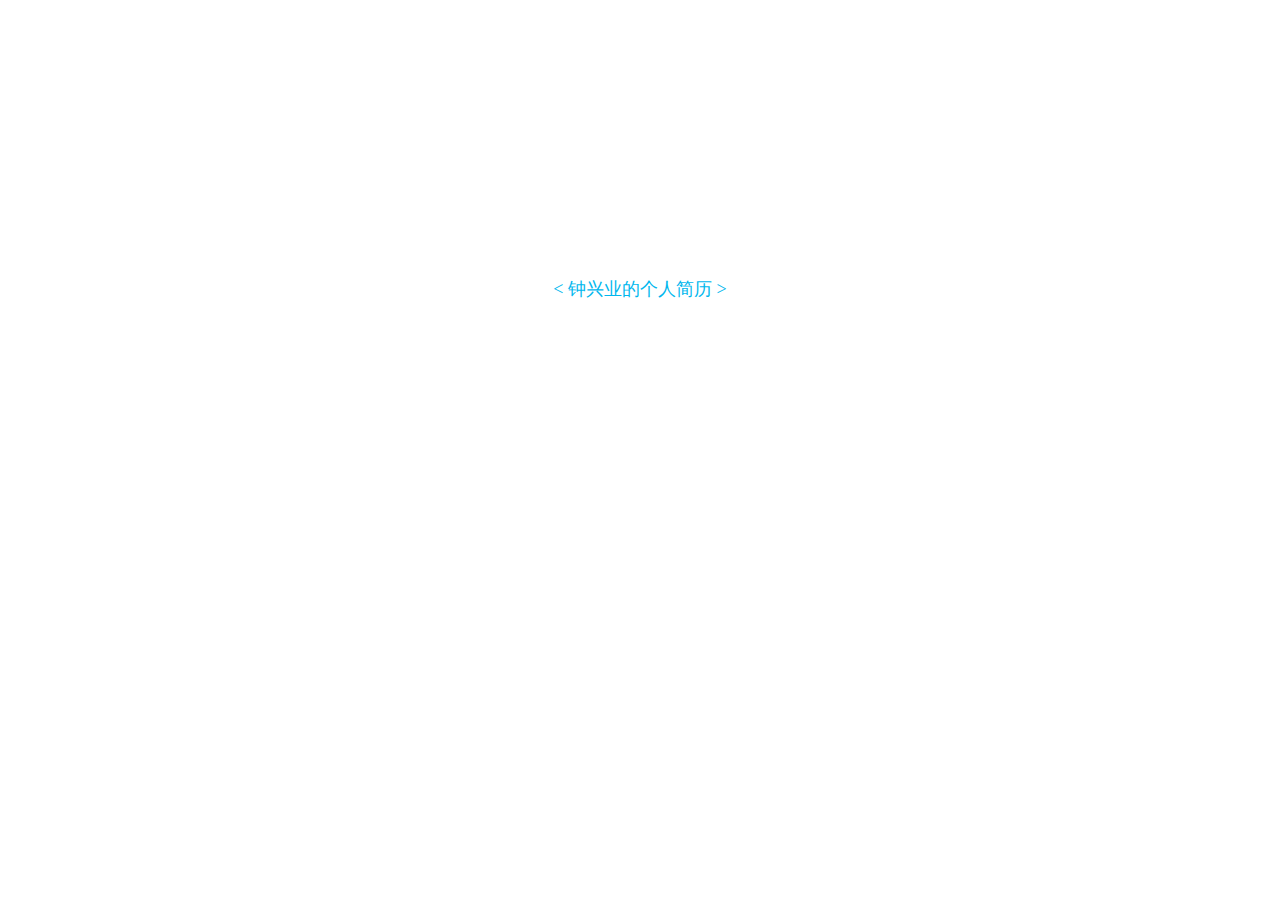
==== index.html @ 910800b6 "add 1" ====
<!DOCTYPE html>
<html>
<head lang="en">
    <meta charset="UTF-8">
    <title>钟兴业的个人简历</title>
    <link rel="stylesheet" href="css/reset.css"/>
    <style>html, body { width: 100%; height: 100%; }
        body { background: url("images/index/light.jpg") no-repeat center; background-size: cover; }
        #box { height: 140px; width: 516px; margin: auto; position: absolute; top: 0; right: 0; bottom: 0; left: 0; background: url("images/index/bg.png") no-repeat center; }
        .text { width: 100%; font: 18px/1 '微软雅黑,黑体'; color: #00b7ee; text-align: center; position: absolute; top: -100px; }
        #audio { width: 83px; height: 24px; background: url("images/icons/audio.png"); position: absolute; top: -24px;
            left: 50%; margin-left: -41px; z-index: 10; }
        #audio div { width: 51px; height: 24px; background: url("images/icons/button.png"); -webkit-transform: translate(32px); transform: translate(32px); transition: all .2s; }
        .dark, #light { height: 140px; width: 516px; }
        .dark div, #light div { float: left; transition: opacity .1s linear; }
        .dark div:nth-of-type(1), #light div:nth-of-type(1) { width: 220px; height: 107px; padding-top: 25px; margin-left: 7px; }
        .dark div:nth-of-type(2), #light div:nth-of-type(2) { width: 63px; height: 65px; padding-top: 34px; }
        .dark div:nth-of-type(3), #light div:nth-of-type(3) { width: 220px; height: 107px; padding-top: 25px; }
        .dark div:nth-of-type(1) { background: url("images/index/xuanku.png") no-repeat left bottom; }
        .dark div:nth-of-type(2) { background: url("images/index/six.png") no-repeat left bottom; }
        .dark div:nth-of-type(3) { background: url("images/index/wenzi.png") no-repeat right bottom; }
        #light div:nth-of-type(1) { background: url("images/index/xuanku2.png") no-repeat left bottom; }
        #light div:nth-of-type(2) { background: url("images/index/six2.png") no-repeat left bottom; }
        #light div:nth-of-type(3) { background: url("images/index/wenzi2.png") no-repeat right bottom; }
        #light { position: absolute; top: 0; }
        #light div { opacity: 0; }

        #prompt { text-align: center; height: 450px; width: 440px; position: absolute; margin: auto; top: 0; left: 0; bottom: 0; right: 0; display: none; }
        #prompt h3 { color: #fff; font: 14px/1 '微软雅黑,黑体'; }
        .out { color: #00b7ee; font: 18px/28px '微软雅黑,黑体'; }
        .out span { display: inline-block; -webkit-transform: rotate(20deg); transform: rotate(20deg); color: #fff;
            font-size: 24px; }
        .not { color: #00b7ee; font: 14px/28px '微软雅黑,黑体'; }
        .cry { color: #fff; font: 30px/70px '微软雅黑,黑体'; height: 70px; }
        .itemBox { width: 424px; height: 284px; margin: 10px auto; background: url("images/index/bg2.png") no-repeat
        center; padding-top: 5px; text-align: center; }
        .suggest { height: 34px; font: 14px/34px '微软雅黑,黑体'; color: #fff; }
        .word { width: 163px; height: 30px; background: url("images/index/word.png") no-repeat center bottom; margin: 0
        auto
        27px; }
        .word:hover { background-position: center top; }
        .or { color: #00b7ee; margin-bottom: 11px; font: 14px/1 '微软雅黑,黑体'; }
        .logBox { width: 342px; overflow: hidden; margin: 0 auto 14px; }
        .logBox li { width: 114px; float: left; }
        .logBox img { width: 64px; height: 64px; margin: 0 25px; }
        .logBox h4 { font: 22px/36px '微软雅黑,黑体'; color: #fff; }
        .logBox p { font: 14px/1 '微软雅黑,黑体'; color: #fff; }
        .keep { font: 14px/1 '微软雅黑,黑体'; color: #00b7ee; }

    </style>
</head>
<body>
    <div id="box">
        <div class="text">&lt; 钟兴业的个人简历 &gt;</div>
        <div id="audio">
            <div>
                <img src="images/icons/bofang.png" alt=""/>
            </div>
        </div>
        <div class="dark">
            <div></div>
            <div></div>
            <div></div>
        </div>
        <div id="light">
            <div></div>
            <div></div>
            <div></div>
        </div>
    </div>
    <div id="prompt">
        <h3>&lt; 钟兴业的个人简历 &gt;</h3>
        <p class="out">检测到你的浏览器太 <span>OUT</span> 了</p>
        <p class="not">导致许多浏览器新特性无法识别，因此“炫酷版”个人简历你无法预览</p>
        <p class="cry">(>﹏<)</p>
        <div class="itemBox">
            <p class="suggest">推荐访问</p>
            <div class="word" id="word"></div>
            <p class="or">或者下载</p>
            <ul class="logBox">
                <li>
                    <img src="images/index/chrome.png" alt=""/>
                    <h4>chrome</h4>
                    <p>谷歌浏览器</p>
                </li>
                <li>
                    <img src="images/index/fox.png" alt=""/>
                    <h4>Firefox</h4>
                    <p>火狐浏览器</p>
                </li>
                <li>
                    <img src="images/index/safari.png" alt=""/>
                    <h4>Safari</h4>
                    <p>苹果浏览器</p>
                </li>
            </ul>
            <p class="keep">后再继续访问该网页</p>
        </div>
    </div>
    <script>


        var light = document.getElementById('light');
        var aDiv2 = light.getElementsByTagName('div');

        var oAudio = document.getElementById('audio');
        var button = oAudio.getElementsByTagName('div')[0];
        var oImg = button.getElementsByTagName('img')[0];
        var bOff = false;

        var box = document.getElementById('box');
        var prompt = document.getElementById('prompt');

        var word = document.getElementById('word');

        var explorer = window.navigator.userAgent.toUpperCase();
        if(explorer.indexOf("MSIE")!=-1||explorer.indexOf("TRIDENT")!=-1){

            box.style.display = 'none';
            prompt.style.display = 'block';

        }

        aDiv2[0].onmouseover = function(){

            this.style.opacity = 1;
            aDiv2[1].style.opacity = 1;

        };
        aDiv2[0].onmouseout = function(){

            this.style.opacity = 0;
            aDiv2[1].style.opacity = 0;

        };
        aDiv2[2].onmouseover = function(){

            this.style.opacity = 1;
            aDiv2[1].style.opacity = 1;

        };
        aDiv2[2].onmouseout = function(){

            this.style.opacity = 0;
            aDiv2[1].style.opacity = 0;

        };

        oAudio.bOff = false;
        oAudio.onclick = sound;
        function sound(){

            oAudio.bOff = !oAudio.bOff;
            if(oAudio.bOff){

                button.style.webkitTransform = 'translate(0)';
                button.style.transform = 'translate(0)';
                oImg.src = 'images/icons/jingyin.png';

            }else{

                button.style.webkitTransform = 'translate(32px)';
                button.style.transform = 'translate(32px)';
                oImg.src = 'images/icons/bofang.png';

            }

        }

        aDiv2[0].onclick = function(){

            window.location.href = 'cool.html#audio='+!oAudio.bOff;

        };
        aDiv2[2].onclick = function(){

            window.location.href = 'simple.html';

        };
        word.onclick = function(){

            window.location.href = 'simple.html';

        };

    </script>
</body>
</html>
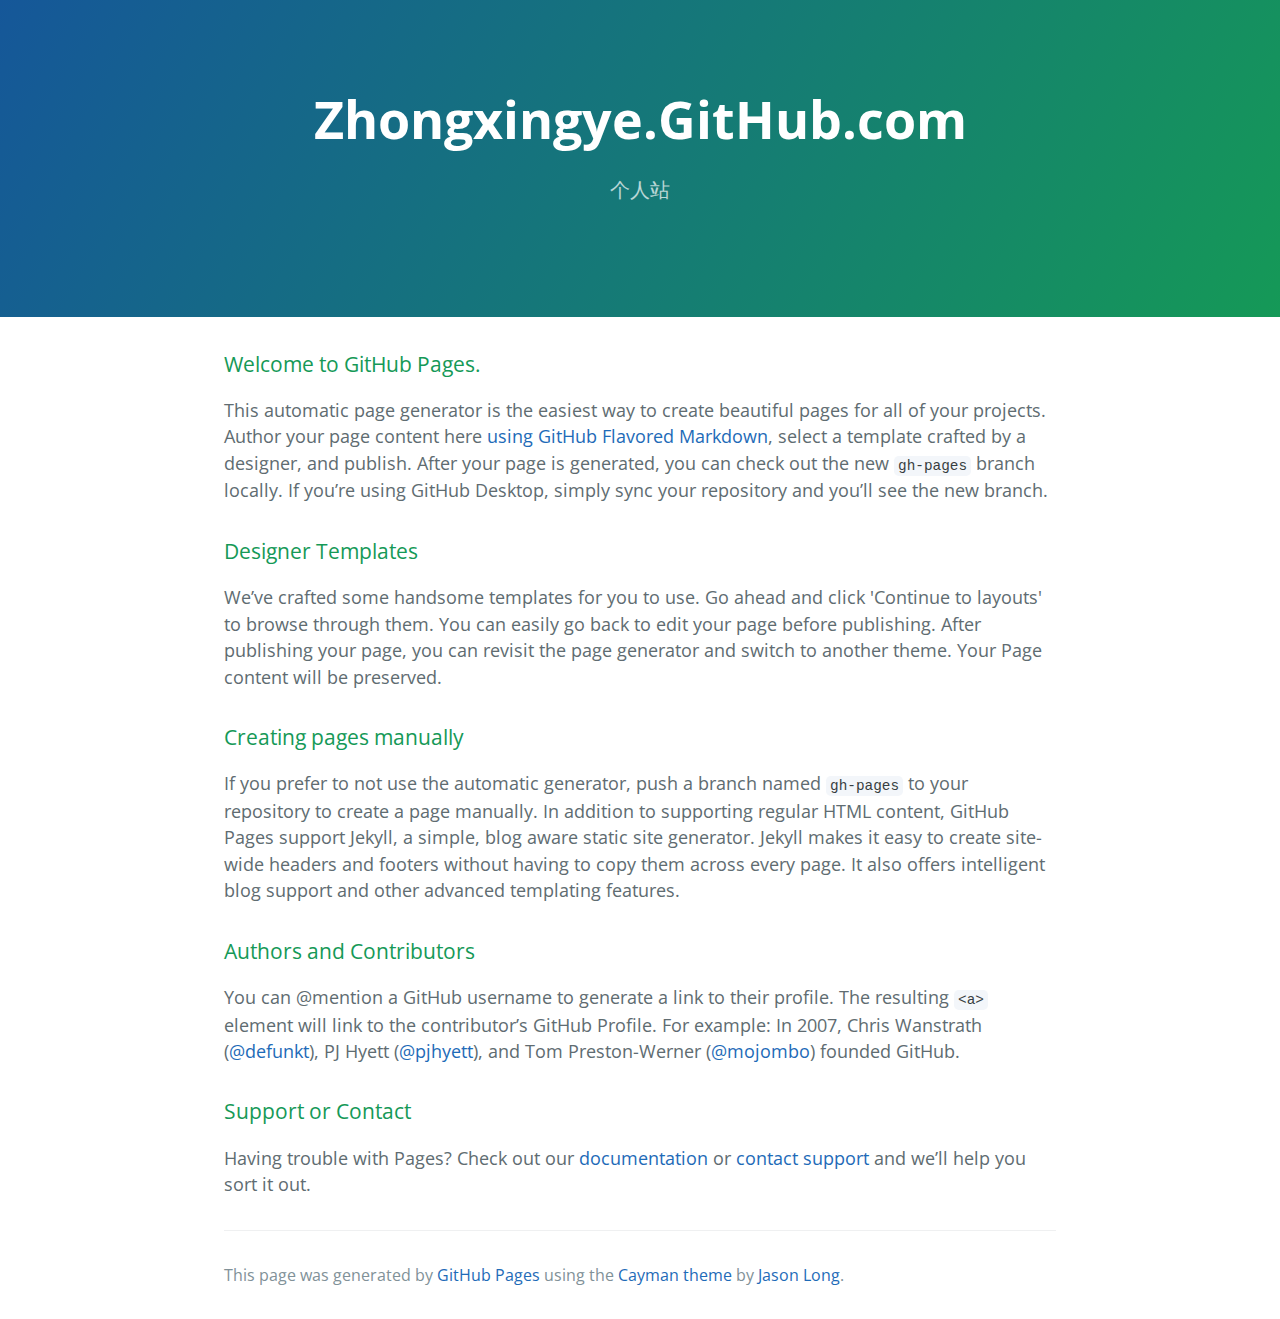
==== commit e236d367: "Replace master branch with page content via GitHub" ====
--- a/index.html
+++ b/index.html
@@ -1,188 +1,53 @@
 <!DOCTYPE html>
-<html>
-<head lang="en">
+<html lang="en-us">
+  <head>
     <meta charset="UTF-8">
-    <title>钟兴业的个人简历</title>
-    <link rel="stylesheet" href="css/reset.css"/>
-    <style>html, body { width: 100%; height: 100%; }
-        body { background: url("images/index/light.jpg") no-repeat center; background-size: cover; }
-        #box { height: 140px; width: 516px; margin: auto; position: absolute; top: 0; right: 0; bottom: 0; left: 0; background: url("images/index/bg.png") no-repeat center; }
-        .text { width: 100%; font: 18px/1 '微软雅黑,黑体'; color: #00b7ee; text-align: center; position: absolute; top: -100px; }
-        #audio { width: 83px; height: 24px; background: url("images/icons/audio.png"); position: absolute; top: -24px;
-            left: 50%; margin-left: -41px; z-index: 10; }
-        #audio div { width: 51px; height: 24px; background: url("images/icons/button.png"); -webkit-transform: translate(32px); transform: translate(32px); transition: all .2s; }
-        .dark, #light { height: 140px; width: 516px; }
-        .dark div, #light div { float: left; transition: opacity .1s linear; }
-        .dark div:nth-of-type(1), #light div:nth-of-type(1) { width: 220px; height: 107px; padding-top: 25px; margin-left: 7px; }
-        .dark div:nth-of-type(2), #light div:nth-of-type(2) { width: 63px; height: 65px; padding-top: 34px; }
-        .dark div:nth-of-type(3), #light div:nth-of-type(3) { width: 220px; height: 107px; padding-top: 25px; }
-        .dark div:nth-of-type(1) { background: url("images/index/xuanku.png") no-repeat left bottom; }
-        .dark div:nth-of-type(2) { background: url("images/index/six.png") no-repeat left bottom; }
-        .dark div:nth-of-type(3) { background: url("images/index/wenzi.png") no-repeat right bottom; }
-        #light div:nth-of-type(1) { background: url("images/index/xuanku2.png") no-repeat left bottom; }
-        #light div:nth-of-type(2) { background: url("images/index/six2.png") no-repeat left bottom; }
-        #light div:nth-of-type(3) { background: url("images/index/wenzi2.png") no-repeat right bottom; }
-        #light { position: absolute; top: 0; }
-        #light div { opacity: 0; }
+    <title>Zhongxingye.GitHub.com by zhongxingye</title>
+    <meta name="viewport" content="width=device-width, initial-scale=1">
+    <link rel="stylesheet" type="text/css" href="stylesheets/normalize.css" media="screen">
+    <link href='https://fonts.googleapis.com/css?family=Open+Sans:400,700' rel='stylesheet' type='text/css'>
+    <link rel="stylesheet" type="text/css" href="stylesheets/stylesheet.css" media="screen">
+    <link rel="stylesheet" type="text/css" href="stylesheets/github-light.css" media="screen">
+  </head>
+  <body>
+    <section class="page-header">
+      <h1 class="project-name">Zhongxingye.GitHub.com</h1>
+      <h2 class="project-tagline">个人站</h2>
+    </section>
 
-        #prompt { text-align: center; height: 450px; width: 440px; position: absolute; margin: auto; top: 0; left: 0; bottom: 0; right: 0; display: none; }
-        #prompt h3 { color: #fff; font: 14px/1 '微软雅黑,黑体'; }
-        .out { color: #00b7ee; font: 18px/28px '微软雅黑,黑体'; }
-        .out span { display: inline-block; -webkit-transform: rotate(20deg); transform: rotate(20deg); color: #fff;
-            font-size: 24px; }
-        .not { color: #00b7ee; font: 14px/28px '微软雅黑,黑体'; }
-        .cry { color: #fff; font: 30px/70px '微软雅黑,黑体'; height: 70px; }
-        .itemBox { width: 424px; height: 284px; margin: 10px auto; background: url("images/index/bg2.png") no-repeat
-        center; padding-top: 5px; text-align: center; }
-        .suggest { height: 34px; font: 14px/34px '微软雅黑,黑体'; color: #fff; }
-        .word { width: 163px; height: 30px; background: url("images/index/word.png") no-repeat center bottom; margin: 0
-        auto
-        27px; }
-        .word:hover { background-position: center top; }
-        .or { color: #00b7ee; margin-bottom: 11px; font: 14px/1 '微软雅黑,黑体'; }
-        .logBox { width: 342px; overflow: hidden; margin: 0 auto 14px; }
-        .logBox li { width: 114px; float: left; }
-        .logBox img { width: 64px; height: 64px; margin: 0 25px; }
-        .logBox h4 { font: 22px/36px '微软雅黑,黑体'; color: #fff; }
-        .logBox p { font: 14px/1 '微软雅黑,黑体'; color: #fff; }
-        .keep { font: 14px/1 '微软雅黑,黑体'; color: #00b7ee; }
+    <section class="main-content">
+      <h3>
+<a id="welcome-to-github-pages" class="anchor" href="#welcome-to-github-pages" aria-hidden="true"><span aria-hidden="true" class="octicon octicon-link"></span></a>Welcome to GitHub Pages.</h3>
 
-    </style>
-</head>
-<body>
-    <div id="box">
-        <div class="text">&lt; 钟兴业的个人简历 &gt;</div>
-        <div id="audio">
-            <div>
-                <img src="images/icons/bofang.png" alt=""/>
-            </div>
-        </div>
-        <div class="dark">
-            <div></div>
-            <div></div>
-            <div></div>
-        </div>
-        <div id="light">
-            <div></div>
-            <div></div>
-            <div></div>
-        </div>
-    </div>
-    <div id="prompt">
-        <h3>&lt; 钟兴业的个人简历 &gt;</h3>
-        <p class="out">检测到你的浏览器太 <span>OUT</span> 了</p>
-        <p class="not">导致许多浏览器新特性无法识别，因此“炫酷版”个人简历你无法预览</p>
-        <p class="cry">(>﹏<)</p>
-        <div class="itemBox">
-            <p class="suggest">推荐访问</p>
-            <div class="word" id="word"></div>
-            <p class="or">或者下载</p>
-            <ul class="logBox">
-                <li>
-                    <img src="images/index/chrome.png" alt=""/>
-                    <h4>chrome</h4>
-                    <p>谷歌浏览器</p>
-                </li>
-                <li>
-                    <img src="images/index/fox.png" alt=""/>
-                    <h4>Firefox</h4>
-                    <p>火狐浏览器</p>
-                </li>
-                <li>
-                    <img src="images/index/safari.png" alt=""/>
-                    <h4>Safari</h4>
-                    <p>苹果浏览器</p>
-                </li>
-            </ul>
-            <p class="keep">后再继续访问该网页</p>
-        </div>
-    </div>
-    <script>
+<p>This automatic page generator is the easiest way to create beautiful pages for all of your projects. Author your page content here <a href="https://guides.github.com/features/mastering-markdown/">using GitHub Flavored Markdown</a>, select a template crafted by a designer, and publish. After your page is generated, you can check out the new <code>gh-pages</code> branch locally. If you’re using GitHub Desktop, simply sync your repository and you’ll see the new branch.</p>
 
+<h3>
+<a id="designer-templates" class="anchor" href="#designer-templates" aria-hidden="true"><span aria-hidden="true" class="octicon octicon-link"></span></a>Designer Templates</h3>
 
-        var light = document.getElementById('light');
-        var aDiv2 = light.getElementsByTagName('div');
+<p>We’ve crafted some handsome templates for you to use. Go ahead and click 'Continue to layouts' to browse through them. You can easily go back to edit your page before publishing. After publishing your page, you can revisit the page generator and switch to another theme. Your Page content will be preserved.</p>
 
-        var oAudio = document.getElementById('audio');
-        var button = oAudio.getElementsByTagName('div')[0];
-        var oImg = button.getElementsByTagName('img')[0];
-        var bOff = false;
+<h3>
+<a id="creating-pages-manually" class="anchor" href="#creating-pages-manually" aria-hidden="true"><span aria-hidden="true" class="octicon octicon-link"></span></a>Creating pages manually</h3>
 
-        var box = document.getElementById('box');
-        var prompt = document.getElementById('prompt');
+<p>If you prefer to not use the automatic generator, push a branch named <code>gh-pages</code> to your repository to create a page manually. In addition to supporting regular HTML content, GitHub Pages support Jekyll, a simple, blog aware static site generator. Jekyll makes it easy to create site-wide headers and footers without having to copy them across every page. It also offers intelligent blog support and other advanced templating features.</p>
 
-        var word = document.getElementById('word');
+<h3>
+<a id="authors-and-contributors" class="anchor" href="#authors-and-contributors" aria-hidden="true"><span aria-hidden="true" class="octicon octicon-link"></span></a>Authors and Contributors</h3>
 
-        var explorer = window.navigator.userAgent.toUpperCase();
-        if(explorer.indexOf("MSIE")!=-1||explorer.indexOf("TRIDENT")!=-1){
+<p>You can @mention a GitHub username to generate a link to their profile. The resulting <code>&lt;a&gt;</code> element will link to the contributor’s GitHub Profile. For example: In 2007, Chris Wanstrath (<a href="https://github.com/defunkt" class="user-mention">@defunkt</a>), PJ Hyett (<a href="https://github.com/pjhyett" class="user-mention">@pjhyett</a>), and Tom Preston-Werner (<a href="https://github.com/mojombo" class="user-mention">@mojombo</a>) founded GitHub.</p>
 
-            box.style.display = 'none';
-            prompt.style.display = 'block';
+<h3>
+<a id="support-or-contact" class="anchor" href="#support-or-contact" aria-hidden="true"><span aria-hidden="true" class="octicon octicon-link"></span></a>Support or Contact</h3>
 
-        }
+<p>Having trouble with Pages? Check out our <a href="https://help.github.com/pages">documentation</a> or <a href="https://github.com/contact">contact support</a> and we’ll help you sort it out.</p>
 
-        aDiv2[0].onmouseover = function(){
+      <footer class="site-footer">
 
-            this.style.opacity = 1;
-            aDiv2[1].style.opacity = 1;
+        <span class="site-footer-credits">This page was generated by <a href="https://pages.github.com">GitHub Pages</a> using the <a href="https://github.com/jasonlong/cayman-theme">Cayman theme</a> by <a href="https://twitter.com/jasonlong">Jason Long</a>.</span>
+      </footer>
 
-        };
-        aDiv2[0].onmouseout = function(){
+    </section>
 
-            this.style.opacity = 0;
-            aDiv2[1].style.opacity = 0;
-
-        };
-        aDiv2[2].onmouseover = function(){
-
-            this.style.opacity = 1;
-            aDiv2[1].style.opacity = 1;
-
-        };
-        aDiv2[2].onmouseout = function(){
-
-            this.style.opacity = 0;
-            aDiv2[1].style.opacity = 0;
-
-        };
-
-        oAudio.bOff = false;
-        oAudio.onclick = sound;
-        function sound(){
-
-            oAudio.bOff = !oAudio.bOff;
-            if(oAudio.bOff){
-
-                button.style.webkitTransform = 'translate(0)';
-                button.style.transform = 'translate(0)';
-                oImg.src = 'images/icons/jingyin.png';
-
-            }else{
-
-                button.style.webkitTransform = 'translate(32px)';
-                button.style.transform = 'translate(32px)';
-                oImg.src = 'images/icons/bofang.png';
-
-            }
-
-        }
-
-        aDiv2[0].onclick = function(){
-
-            window.location.href = 'cool.html#audio='+!oAudio.bOff;
-
-        };
-        aDiv2[2].onclick = function(){
-
-            window.location.href = 'simple.html';
-
-        };
-        word.onclick = function(){
-
-            window.location.href = 'simple.html';
-
-        };
-
-    </script>
-</body>
-</html>+  
+  </body>
+</html>
--- a/stylesheets/stylesheet.css
+++ b/stylesheets/stylesheet.css
@@ -0,0 +1,245 @@
+* {
+  box-sizing: border-box; }
+
+body {
+  padding: 0;
+  margin: 0;
+  font-family: "Open Sans", "Helvetica Neue", Helvetica, Arial, sans-serif;
+  font-size: 16px;
+  line-height: 1.5;
+  color: #606c71; }
+
+a {
+  color: #1e6bb8;
+  text-decoration: none; }
+  a:hover {
+    text-decoration: underline; }
+
+.btn {
+  display: inline-block;
+  margin-bottom: 1rem;
+  color: rgba(255, 255, 255, 0.7);
+  background-color: rgba(255, 255, 255, 0.08);
+  border-color: rgba(255, 255, 255, 0.2);
+  border-style: solid;
+  border-width: 1px;
+  border-radius: 0.3rem;
+  transition: color 0.2s, background-color 0.2s, border-color 0.2s; }
+  .btn + .btn {
+    margin-left: 1rem; }
+
+.btn:hover {
+  color: rgba(255, 255, 255, 0.8);
+  text-decoration: none;
+  background-color: rgba(255, 255, 255, 0.2);
+  border-color: rgba(255, 255, 255, 0.3); }
+
+@media screen and (min-width: 64em) {
+  .btn {
+    padding: 0.75rem 1rem; } }
+
+@media screen and (min-width: 42em) and (max-width: 64em) {
+  .btn {
+    padding: 0.6rem 0.9rem;
+    font-size: 0.9rem; } }
+
+@media screen and (max-width: 42em) {
+  .btn {
+    display: block;
+    width: 100%;
+    padding: 0.75rem;
+    font-size: 0.9rem; }
+    .btn + .btn {
+      margin-top: 1rem;
+      margin-left: 0; } }
+
+.page-header {
+  color: #fff;
+  text-align: center;
+  background-color: #159957;
+  background-image: linear-gradient(120deg, #155799, #159957); }
+
+@media screen and (min-width: 64em) {
+  .page-header {
+    padding: 5rem 6rem; } }
+
+@media screen and (min-width: 42em) and (max-width: 64em) {
+  .page-header {
+    padding: 3rem 4rem; } }
+
+@media screen and (max-width: 42em) {
+  .page-header {
+    padding: 2rem 1rem; } }
+
+.project-name {
+  margin-top: 0;
+  margin-bottom: 0.1rem; }
+
+@media screen and (min-width: 64em) {
+  .project-name {
+    font-size: 3.25rem; } }
+
+@media screen and (min-width: 42em) and (max-width: 64em) {
+  .project-name {
+    font-size: 2.25rem; } }
+
+@media screen and (max-width: 42em) {
+  .project-name {
+    font-size: 1.75rem; } }
+
+.project-tagline {
+  margin-bottom: 2rem;
+  font-weight: normal;
+  opacity: 0.7; }
+
+@media screen and (min-width: 64em) {
+  .project-tagline {
+    font-size: 1.25rem; } }
+
+@media screen and (min-width: 42em) and (max-width: 64em) {
+  .project-tagline {
+    font-size: 1.15rem; } }
+
+@media screen and (max-width: 42em) {
+  .project-tagline {
+    font-size: 1rem; } }
+
+.main-content :first-child {
+  margin-top: 0; }
+.main-content img {
+  max-width: 100%; }
+.main-content h1, .main-content h2, .main-content h3, .main-content h4, .main-content h5, .main-content h6 {
+  margin-top: 2rem;
+  margin-bottom: 1rem;
+  font-weight: normal;
+  color: #159957; }
+.main-content p {
+  margin-bottom: 1em; }
+.main-content code {
+  padding: 2px 4px;
+  font-family: Consolas, "Liberation Mono", Menlo, Courier, monospace;
+  font-size: 0.9rem;
+  color: #383e41;
+  background-color: #f3f6fa;
+  border-radius: 0.3rem; }
+.main-content pre {
+  padding: 0.8rem;
+  margin-top: 0;
+  margin-bottom: 1rem;
+  font: 1rem Consolas, "Liberation Mono", Menlo, Courier, monospace;
+  color: #567482;
+  word-wrap: normal;
+  background-color: #f3f6fa;
+  border: solid 1px #dce6f0;
+  border-radius: 0.3rem; }
+  .main-content pre > code {
+    padding: 0;
+    margin: 0;
+    font-size: 0.9rem;
+    color: #567482;
+    word-break: normal;
+    white-space: pre;
+    background: transparent;
+    border: 0; }
+.main-content .highlight {
+  margin-bottom: 1rem; }
+  .main-content .highlight pre {
+    margin-bottom: 0;
+    word-break: normal; }
+.main-content .highlight pre, .main-content pre {
+  padding: 0.8rem;
+  overflow: auto;
+  font-size: 0.9rem;
+  line-height: 1.45;
+  border-radius: 0.3rem; }
+.main-content pre code, .main-content pre tt {
+  display: inline;
+  max-width: initial;
+  padding: 0;
+  margin: 0;
+  overflow: initial;
+  line-height: inherit;
+  word-wrap: normal;
+  background-color: transparent;
+  border: 0; }
+  .main-content pre code:before, .main-content pre code:after, .main-content pre tt:before, .main-content pre tt:after {
+    content: normal; }
+.main-content ul, .main-content ol {
+  margin-top: 0; }
+.main-content blockquote {
+  padding: 0 1rem;
+  margin-left: 0;
+  color: #819198;
+  border-left: 0.3rem solid #dce6f0; }
+  .main-content blockquote > :first-child {
+    margin-top: 0; }
+  .main-content blockquote > :last-child {
+    margin-bottom: 0; }
+.main-content table {
+  display: block;
+  width: 100%;
+  overflow: auto;
+  word-break: normal;
+  word-break: keep-all; }
+  .main-content table th {
+    font-weight: bold; }
+  .main-content table th, .main-content table td {
+    padding: 0.5rem 1rem;
+    border: 1px solid #e9ebec; }
+.main-content dl {
+  padding: 0; }
+  .main-content dl dt {
+    padding: 0;
+    margin-top: 1rem;
+    font-size: 1rem;
+    font-weight: bold; }
+  .main-content dl dd {
+    padding: 0;
+    margin-bottom: 1rem; }
+.main-content hr {
+  height: 2px;
+  padding: 0;
+  margin: 1rem 0;
+  background-color: #eff0f1;
+  border: 0; }
+
+@media screen and (min-width: 64em) {
+  .main-content {
+    max-width: 64rem;
+    padding: 2rem 6rem;
+    margin: 0 auto;
+    font-size: 1.1rem; } }
+
+@media screen and (min-width: 42em) and (max-width: 64em) {
+  .main-content {
+    padding: 2rem 4rem;
+    font-size: 1.1rem; } }
+
+@media screen and (max-width: 42em) {
+  .main-content {
+    padding: 2rem 1rem;
+    font-size: 1rem; } }
+
+.site-footer {
+  padding-top: 2rem;
+  margin-top: 2rem;
+  border-top: solid 1px #eff0f1; }
+
+.site-footer-owner {
+  display: block;
+  font-weight: bold; }
+
+.site-footer-credits {
+  color: #819198; }
+
+@media screen and (min-width: 64em) {
+  .site-footer {
+    font-size: 1rem; } }
+
+@media screen and (min-width: 42em) and (max-width: 64em) {
+  .site-footer {
+    font-size: 1rem; } }
+
+@media screen and (max-width: 42em) {
+  .site-footer {
+    font-size: 0.9rem; } }
--- a/stylesheets/github-light.css
+++ b/stylesheets/github-light.css
@@ -0,0 +1,124 @@
+/*
+The MIT License (MIT)
+
+Copyright (c) 2016 GitHub, Inc.
+
+Permission is hereby granted, free of charge, to any person obtaining a copy
+of this software and associated documentation files (the "Software"), to deal
+in the Software without restriction, including without limitation the rights
+to use, copy, modify, merge, publish, distribute, sublicense, and/or sell
+copies of the Software, and to permit persons to whom the Software is
+furnished to do so, subject to the following conditions:
+
+The above copyright notice and this permission notice shall be included in all
+copies or substantial portions of the Software.
+
+THE SOFTWARE IS PROVIDED "AS IS", WITHOUT WARRANTY OF ANY KIND, EXPRESS OR
+IMPLIED, INCLUDING BUT NOT LIMITED TO THE WARRANTIES OF MERCHANTABILITY,
+FITNESS FOR A PARTICULAR PURPOSE AND NONINFRINGEMENT. IN NO EVENT SHALL THE
+AUTHORS OR COPYRIGHT HOLDERS BE LIABLE FOR ANY CLAIM, DAMAGES OR OTHER
+LIABILITY, WHETHER IN AN ACTION OF CONTRACT, TORT OR OTHERWISE, ARISING FROM,
+OUT OF OR IN CONNECTION WITH THE SOFTWARE OR THE USE OR OTHER DEALINGS IN THE
+SOFTWARE.
+
+*/
+
+.pl-c /* comment */ {
+  color: #969896;
+}
+
+.pl-c1 /* constant, variable.other.constant, support, meta.property-name, support.constant, support.variable, meta.module-reference, markup.raw, meta.diff.header */,
+.pl-s .pl-v /* string variable */ {
+  color: #0086b3;
+}
+
+.pl-e /* entity */,
+.pl-en /* entity.name */ {
+  color: #795da3;
+}
+
+.pl-smi /* variable.parameter.function, storage.modifier.package, storage.modifier.import, storage.type.java, variable.other */,
+.pl-s .pl-s1 /* string source */ {
+  color: #333;
+}
+
+.pl-ent /* entity.name.tag */ {
+  color: #63a35c;
+}
+
+.pl-k /* keyword, storage, storage.type */ {
+  color: #a71d5d;
+}
+
+.pl-s /* string */,
+.pl-pds /* punctuation.definition.string, string.regexp.character-class */,
+.pl-s .pl-pse .pl-s1 /* string punctuation.section.embedded source */,
+.pl-sr /* string.regexp */,
+.pl-sr .pl-cce /* string.regexp constant.character.escape */,
+.pl-sr .pl-sre /* string.regexp source.ruby.embedded */,
+.pl-sr .pl-sra /* string.regexp string.regexp.arbitrary-repitition */ {
+  color: #183691;
+}
+
+.pl-v /* variable */ {
+  color: #ed6a43;
+}
+
+.pl-id /* invalid.deprecated */ {
+  color: #b52a1d;
+}
+
+.pl-ii /* invalid.illegal */ {
+  color: #f8f8f8;
+  background-color: #b52a1d;
+}
+
+.pl-sr .pl-cce /* string.regexp constant.character.escape */ {
+  font-weight: bold;
+  color: #63a35c;
+}
+
+.pl-ml /* markup.list */ {
+  color: #693a17;
+}
+
+.pl-mh /* markup.heading */,
+.pl-mh .pl-en /* markup.heading entity.name */,
+.pl-ms /* meta.separator */ {
+  font-weight: bold;
+  color: #1d3e81;
+}
+
+.pl-mq /* markup.quote */ {
+  color: #008080;
+}
+
+.pl-mi /* markup.italic */ {
+  font-style: italic;
+  color: #333;
+}
+
+.pl-mb /* markup.bold */ {
+  font-weight: bold;
+  color: #333;
+}
+
+.pl-md /* markup.deleted, meta.diff.header.from-file */ {
+  color: #bd2c00;
+  background-color: #ffecec;
+}
+
+.pl-mi1 /* markup.inserted, meta.diff.header.to-file */ {
+  color: #55a532;
+  background-color: #eaffea;
+}
+
+.pl-mdr /* meta.diff.range */ {
+  font-weight: bold;
+  color: #795da3;
+}
+
+.pl-mo /* meta.output */ {
+  color: #1d3e81;
+}
+
